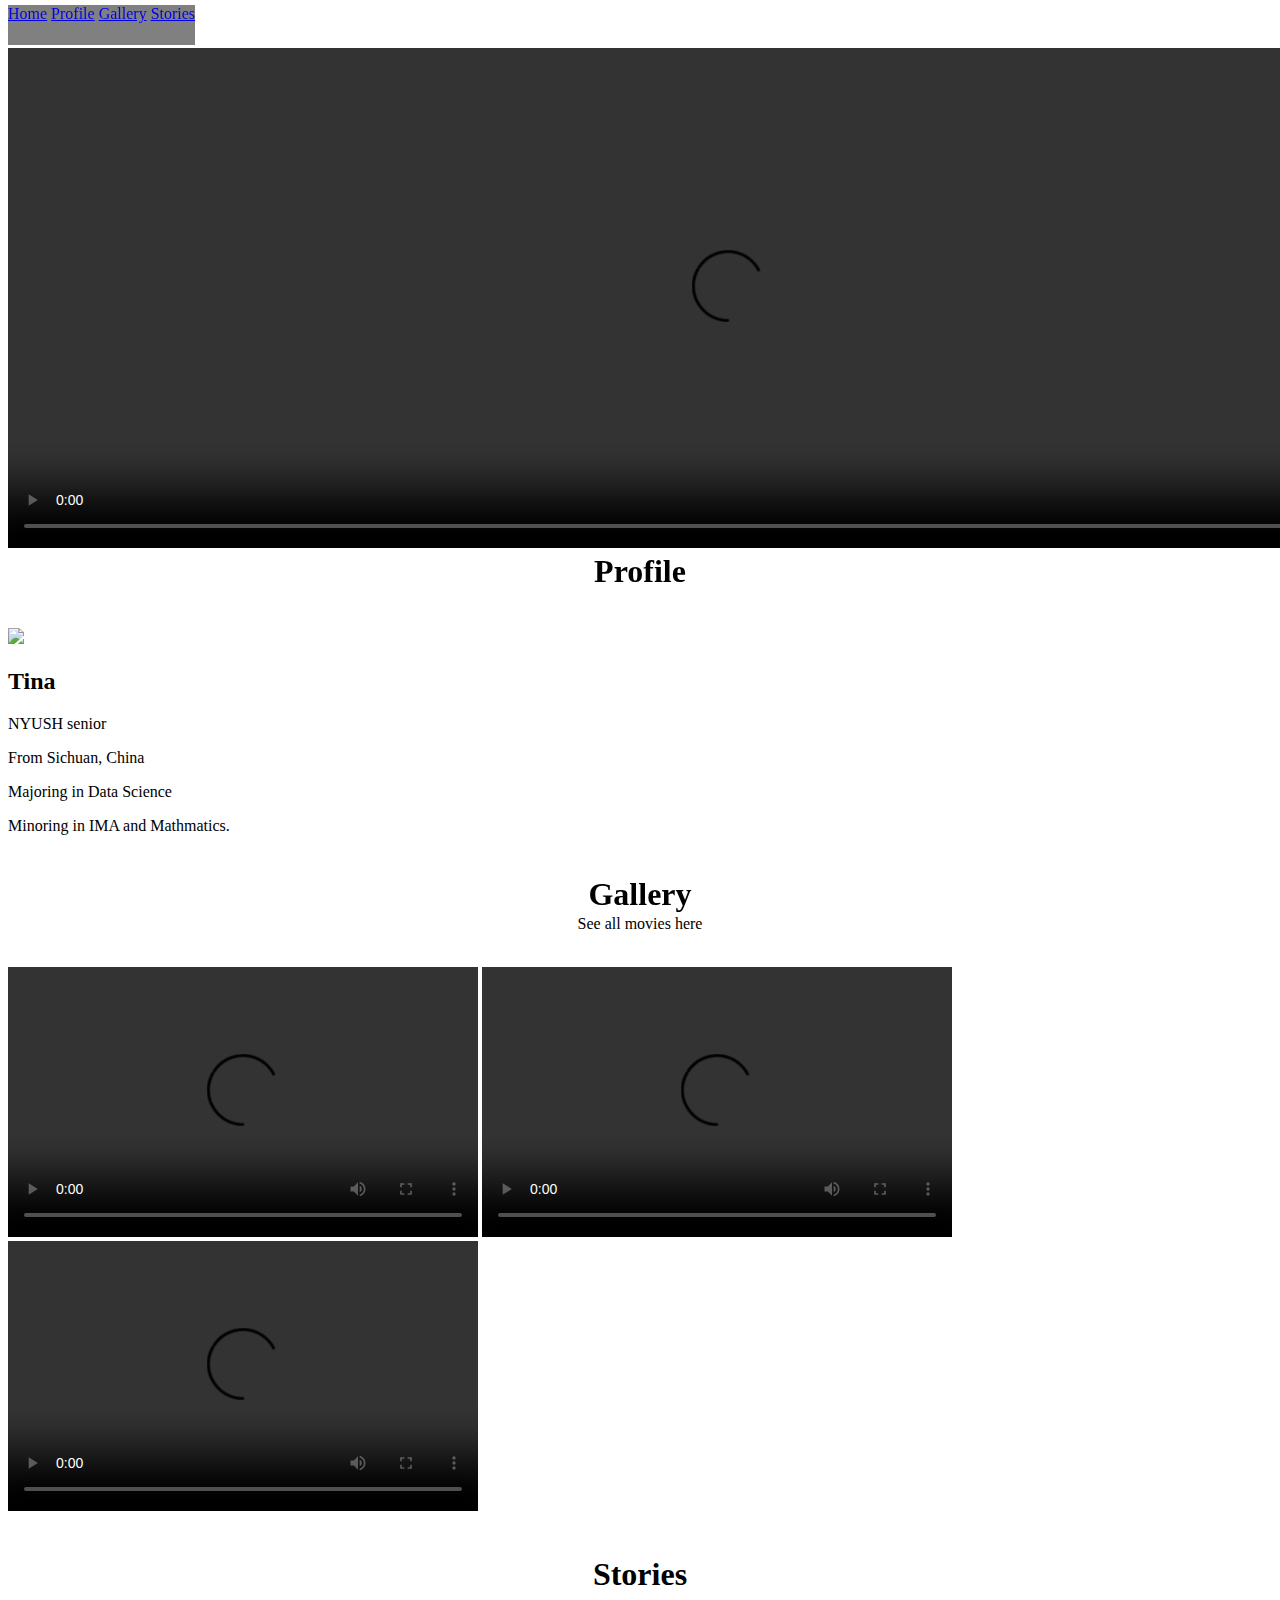
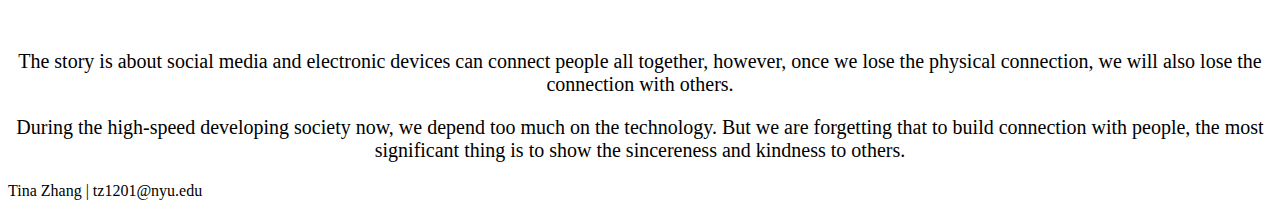
==== index.html @ 1f805fe6 "Upload the webpage" ====
<!DOCTYPE html>
<head>

  <title>Movie Gallery</title>

  <!-- CSS Files -->
  <link rel="stylesheet" href="style.css">
  <!-- End CSS Files -->
</head>
<body>

  <!-- Navigation -->
  <div class="Navigation">

    <!-- Navigation Menu -->
    <div class="Navigation-Inner-Linking">

      <a href="#Home">Home</a>
      <a href="#Profile">Profile</a>
      <a href="#Gallery">Gallery</a>
      <a href="#Stories">Stories</a>
    </div>
    <!-- End of Navigation Menu -->

  </div>
  <!-- End of Navigation -->

  <!-- Home(main videos)  -->
  <section id="Home" class="">
    <div class="Home-Section">
      <video width="1440" height="500" controls>
        <source src="https://www.commlab.nyuadim.com/MangF21/Group_4.mp4" type="video/mp4">
      </video>
    </div>
  </section>
  <!-- End of Home -->

  <!-- Profile -->
  <section id="Profile" class="Profile-section">
    <h1 class="heading">Profile</h1>
    <br>
    <br>
    <img class="Tina-profile" src="sources/Tina.JPG"/>
    <div class="Tina-profile-intro">
      <h2>Tina</h2>
      <p>NYUSH senior</p>
      <p>From Sichuan, China</p>
      <p>Majoring in Data Science</p>
      <p>Minoring in IMA and Mathmatics.</p>
    </div>


  </section>
  <!-- End of Profile -->

  <!-- Gallery -->
  <section id="Gallery" class="">
    <h1 class="heading">Gallery</h1>
    <p class="sub-title">See all movies here</p>
    <br>
    <video width="470" height="270" controls>
      <source src="https://www.commlab.nyuadim.com/MangF21/Money.mp4" type="video/mp4">
    </video>
    <video width="470" height="270" controls>
      <source src="https://www.commlab.nyuadim.com/MangF21/30_MF_-_Juan_Manuel_Rodriguez.mp4" type="video/mp4">
    </video>
    <video width="470" height="270" controls>
      <source src="https://www.commlab.nyuadim.com/MangF21/CommLabVideo.mp4" type="video/mp4">
    </video>
  </section>
  <!-- End of Gallery -->

  <!-- Stories -->
  <section id="Stories" class="">
    <h1 class="heading">Stories</h1>
    <br>
    <br>
    <div class="story-content">
      <p>The story is about social media and electronic devices can connect people all together, however, once we lose the physical connection, we will also lose the connection with others. </p>
      <p>During the high-speed developing society now, we depend too much on the technology. But we are forgetting that to build connection with people, the most significant thing is to show the sincereness and kindness to others.</p>
    </div>
  </section>
  <!-- End of Stories -->

	<!-- Footer -->
  <footer>
    <p class="footer">Tina Zhang | tz1201@nyu.edu</p>
  </footer>
  <!-- End Footer -->


  <!-- Back To Top Button -->
	<section id="back-top">
		<a href="#home" class="scroll text-center white">
			<i class="fa fa-angle-double-up"></i>
		</a>
	</section>
	<!-- End Back To Top Button -->

</body>

</html>
---- style.css ----
/* Font */

@font-face {
  font-family: serif;
}

/* Text Colors */

/* Background Colors */
/* background-color:#d71818; */


/* Navigation */
.Navigation-Inner-Linking{
  display: inline-block;
  height: 40px;
  background-color: grey;
  position: fixed;
  top:5px;
}

/* Video */
.Home-Section{
  top:40px;
  position:relative;
}

img {
  height: 700px;
}

a {
  /* float: left; */
}

/* Middle the video */
.Home-Section {
  position:relative;
}

.heading{
  position:relative;
  top:20px;
  text-align: center;
}

.sub-title{
  text-align: center;
  size:40px;

}

.Tina-profile{
  height: 250px;
  display: inline-inline-block;
}

.Tina-profile-intro{
  width: 450px;
}

.story-content{
  font-size: 20px;
  text-align: center;
}
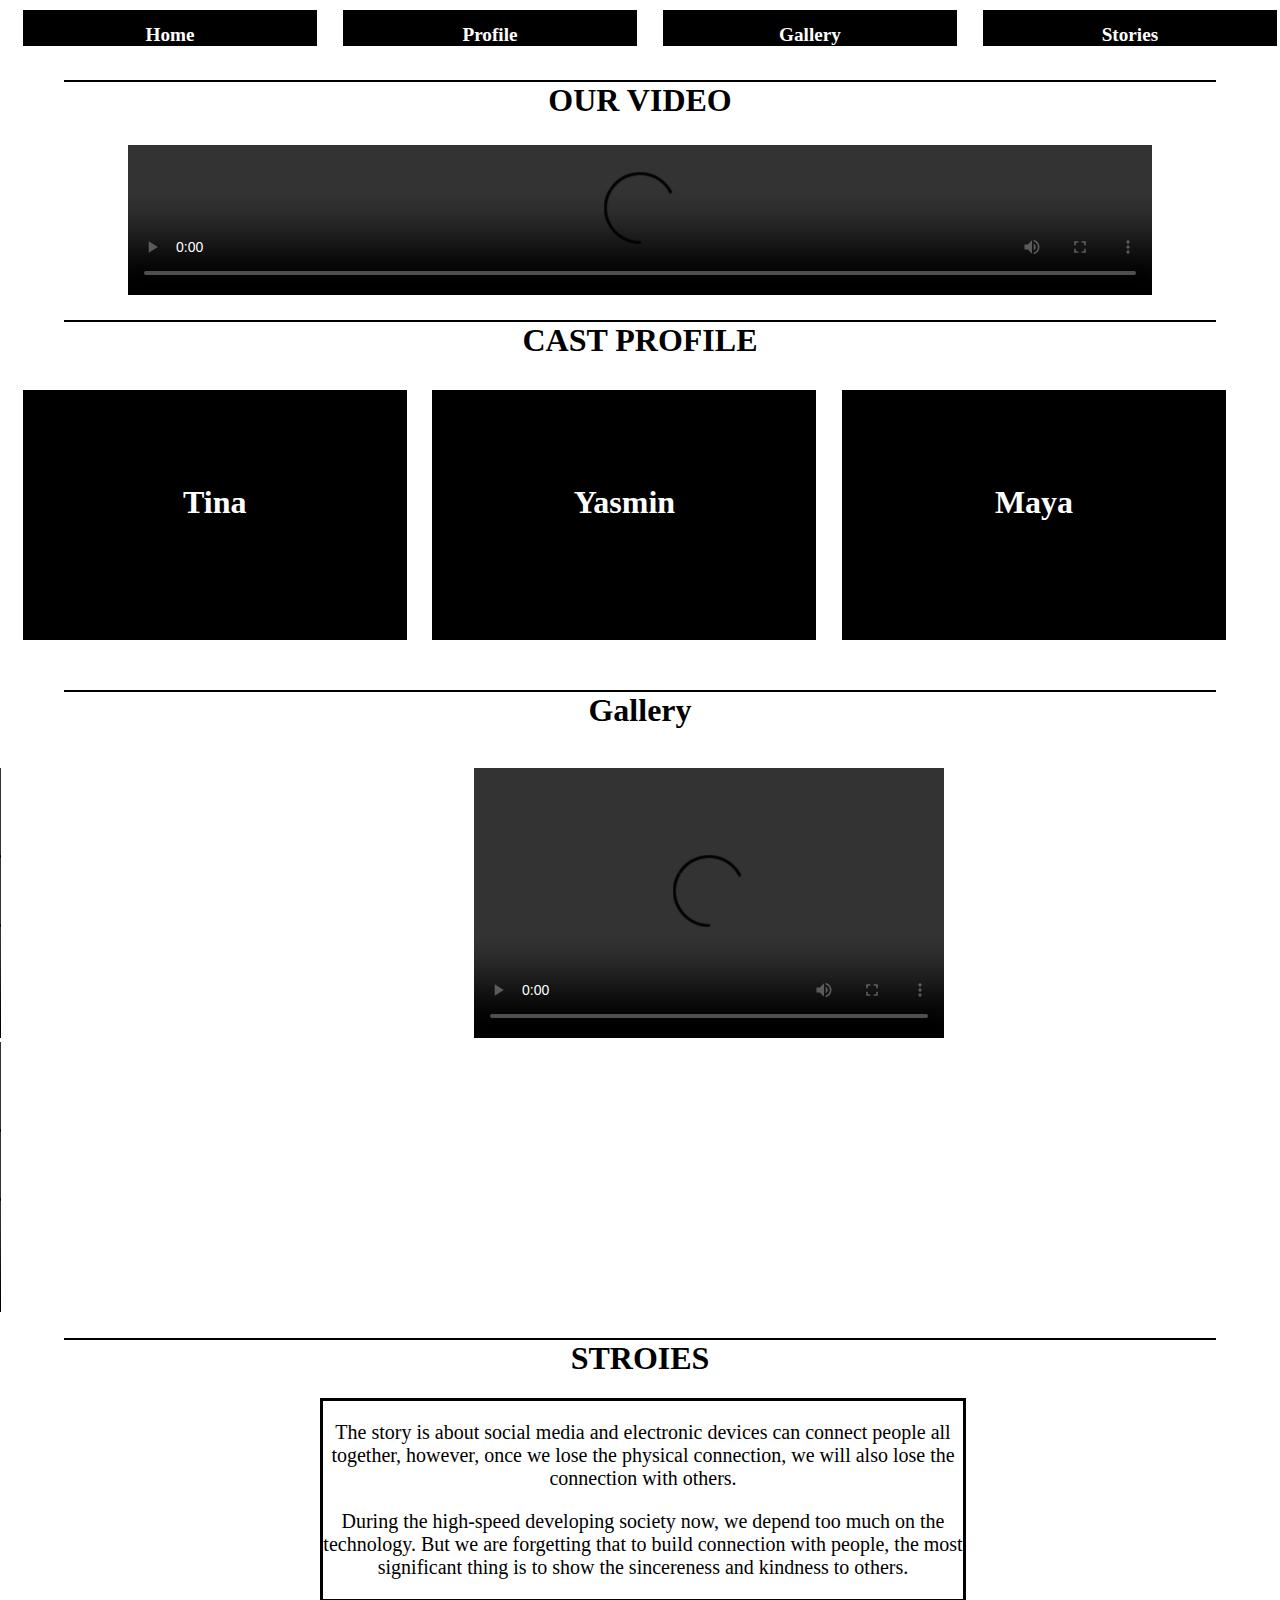
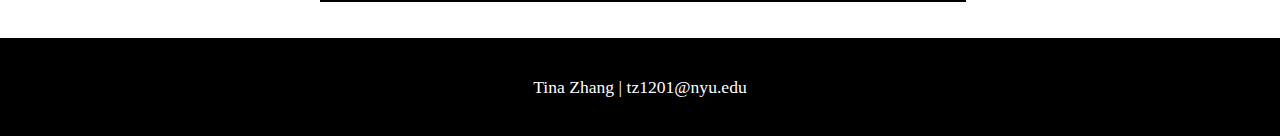
==== commit 87d187db: "update--2" ====
--- a/index.html
+++ b/index.html
@@ -9,54 +9,70 @@
 </head>
 <body>
 
+
   <!-- Navigation -->
-  <div class="Navigation">
-
-    <!-- Navigation Menu -->
-    <div class="Navigation-Inner-Linking">
-
+  <header class="mainNav">
+    <div class="mainNav-item" id="mouse-move">
       <a href="#Home">Home</a>
+    </div>
+    <div class="mainNav-item" id="mouse-move-profile">
       <a href="#Profile">Profile</a>
+    </div>
+    <div class="mainNav-item" id="mouse-move-gallery">
       <a href="#Gallery">Gallery</a>
+    </div>
+    <div class="mainNav-item" id="mouse-move-story">
       <a href="#Stories">Stories</a>
     </div>
-    <!-- End of Navigation Menu -->
-
-  </div>
+  </header>
   <!-- End of Navigation -->
 
   <!-- Home(main videos)  -->
-  <section id="Home" class="">
+  <section id="Home">
     <div class="Home-Section">
-      <video width="1440" height="500" controls>
-        <source src="https://www.commlab.nyuadim.com/MangF21/Group_4.mp4" type="video/mp4">
-      </video>
+      <div class="title" style="margin-top:2%; margin-bottom:2%; padding-top:0px;">OUR VIDEO</div>
+      <div class="video-center">
+        <video style="width:80%; margin-left:10%" controls>
+          <source src="https://www.commlab.nyuadim.com/MangF21/Group_4.mp4" type="video/mp4">
+        </video>
+      </div>
     </div>
   </section>
   <!-- End of Home -->
 
   <!-- Profile -->
   <section id="Profile" class="Profile-section">
-    <h1 class="heading">Profile</h1>
-    <br>
-    <br>
-    <img class="Tina-profile" src="sources/Tina.JPG"/>
-    <div class="Tina-profile-intro">
-      <h2>Tina</h2>
-      <p>NYUSH senior</p>
-      <p>From Sichuan, China</p>
-      <p>Majoring in Data Science</p>
-      <p>Minoring in IMA and Mathmatics.</p>
+    <h1 class="title">CAST PROFILE</h1>
+    <div class="Profiles">
+      <div class="Tina-profile-intro" onclick="ChangeTinaProfile();">
+        <div class="Profile-intro">
+          <p id="Tina-profile">Tina</p>
+        </div>
+
+      </div>
+      <div class="Yasmin-profile-intro" onclick="ChangeYasminProfile();">
+        <div class="Profile-intro">
+          <p id="Yasmin-profile">Yasmin</p>
+        </div>
+      </div>
+
+      <div class="Maya-profile-intro" onclick="ChangeMayaProfile();">
+        <div class="Profile-intro">
+          <p id="Maya-profile">Maya</p>
+        </div>
+      </div>
     </div>
+
+
 
 
   </section>
   <!-- End of Profile -->
 
+  <br><br><br><br><br><br>
   <!-- Gallery -->
   <section id="Gallery" class="">
-    <h1 class="heading">Gallery</h1>
-    <p class="sub-title">See all movies here</p>
+    <h1 class="title">Gallery</h1>
     <br>
     <video width="470" height="270" controls>
       <source src="https://www.commlab.nyuadim.com/MangF21/Money.mp4" type="video/mp4">
@@ -72,19 +88,21 @@
 
   <!-- Stories -->
   <section id="Stories" class="">
-    <h1 class="heading">Stories</h1>
-    <br>
-    <br>
-    <div class="story-content">
+    <h1 class="title">STROIES</h1>
+    <div style="border:3px solid black" class="story-content">
       <p>The story is about social media and electronic devices can connect people all together, however, once we lose the physical connection, we will also lose the connection with others. </p>
       <p>During the high-speed developing society now, we depend too much on the technology. But we are forgetting that to build connection with people, the most significant thing is to show the sincereness and kindness to others.</p>
     </div>
+    <br>
+    <br>
   </section>
   <!-- End of Stories -->
 
 	<!-- Footer -->
   <footer>
+    <br>
     <p class="footer">Tina Zhang | tz1201@nyu.edu</p>
+    <br>
   </footer>
   <!-- End Footer -->
 
@@ -96,7 +114,7 @@
 		</a>
 	</section>
 	<!-- End Back To Top Button -->
-
+<script src="animation.js"></script>
 </body>
 
 </html>
--- a/style.css
+++ b/style.css
@@ -11,39 +11,81 @@
 /* Background Colors */
 /* background-color:#d71818; */
 
+div{
+  display: block;
+}
+
+a{
+  text-decoration: none;
+
+  cursor:pointer;
+  color:white;
+}
 
 /* Navigation */
-.Navigation-Inner-Linking{
-  display: inline-block;
-  height: 40px;
-  background-color: grey;
-  position: fixed;
-  top:5px;
+header{
+  display: block;
+  z-index: 100;
+  font-size: 1.2em;
+}
+
+body{
+  margin:0px;
+}
+
+footer{
+  background-color: black;
+  color:white;
+  text-align: center;
+  font-size: 1.1em;
+}
+
+.mainNav{
+  width:100%;
+  position:fixed;
+  top:0px;
+  padding:10px;
+  line-height: 50px;
+  margin: 0px auto;
+  color:black;
+  background-color:white;
+}
+
+.mainNav-item{
+  width:23%;
+  max-width: 23%;
+  margin-left: 1%;
+  margin-right: 1%;
+  float:left;
+  max-height: 36px;
+  background-color: black;
+  font-weight: bolder;
+  text-align: center;
+  font-color:white;
 }
 
 /* Video */
 .Home-Section{
-  top:40px;
-  position:relative;
+  margin-top:80px;
 }
 
-img {
-  height: 700px;
+.title{
+  font-size: 2.0em;
+  font-weight: bold;
+  border-top: 2px solid black;
+  width:90%;
+  text-align: center;
+  margin-left: 5%;
 }
 
-a {
-  /* float: left; */
-}
 
 /* Middle the video */
 .Home-Section {
   position:relative;
 }
 
-.heading{
-  position:relative;
-  top:20px;
-  text-align: center;
+.video-center{
+  display: block;
 }
 
 .sub-title{
@@ -52,16 +94,34 @@
 
 }
 
-.Tina-profile{
-  height: 250px;
-  display: inline-inline-block;
+.Profiles{
+  width:100%;
+  height:160px;
+  padding:10px;
+  line-height: 160px;
+  margin: 0px auto;
+  color:black;
+  background-color:white;
 }
 
-.Tina-profile-intro{
-  width: 450px;
+.Profile-intro{
+  width:30%;
+  height:250px;
+  max-width: 30%;
+  margin-left: 1%;
+  margin-right: 1%;
+  float:left;
+  background-color: black;
+  font-weight: bolder;
+  text-align: center;
+  color:white;
+  font-size: 2.0em;
 }
+
 
 .story-content{
   font-size: 20px;
   text-align: center;
+  width: 50%;
+  margin-left: 25%;
 }
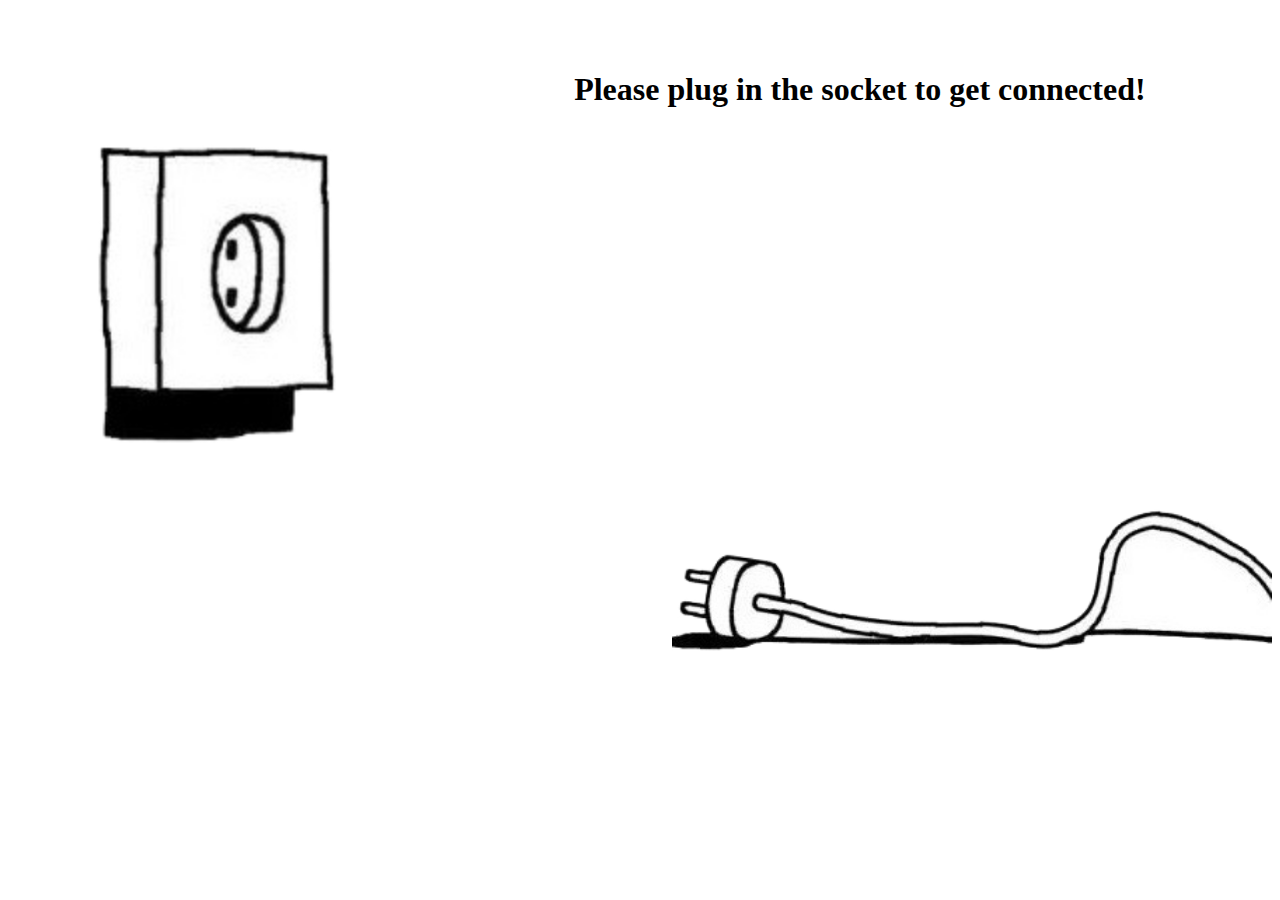
==== commit 3a9ee648: "Final" ====
--- a/index.html
+++ b/index.html
@@ -1,120 +1,20 @@
 <!DOCTYPE html>
+<!-- cover -->
 <head>
+  <title>Welcome to Tina's Playground!</title>
+</head>
+<body onclick="JumpTo();">
 
-  <title>Movie Gallery</title>
+  <div class="title">
+    <h1 style="float:right; margin-top:5%; margin-right:10%">Please plug in the socket to get connected!</h1>
+  </div>
+  <div class="">
+    <img src="socket_1_2.png" style="width:300px; margin-top:10%; margin-left:5%" id="socket1">
+  </div>
+  <div class="" id="looseSocket" >
+    <a href="index.html"><img src="socket_1_1.png" style="float:right; width:600px" id="socket2"></a>
+  </div>
 
-  <!-- CSS Files -->
-  <link rel="stylesheet" href="style.css">
-  <!-- End CSS Files -->
-</head>
-<body>
-
-
-  <!-- Navigation -->
-  <header class="mainNav">
-    <div class="mainNav-item" id="mouse-move">
-      <a href="#Home">Home</a>
-    </div>
-    <div class="mainNav-item" id="mouse-move-profile">
-      <a href="#Profile">Profile</a>
-    </div>
-    <div class="mainNav-item" id="mouse-move-gallery">
-      <a href="#Gallery">Gallery</a>
-    </div>
-    <div class="mainNav-item" id="mouse-move-story">
-      <a href="#Stories">Stories</a>
-    </div>
-  </header>
-  <!-- End of Navigation -->
-
-  <!-- Home(main videos)  -->
-  <section id="Home">
-    <div class="Home-Section">
-      <div class="title" style="margin-top:2%; margin-bottom:2%; padding-top:0px;">OUR VIDEO</div>
-      <div class="video-center">
-        <video style="width:80%; margin-left:10%" controls>
-          <source src="https://www.commlab.nyuadim.com/MangF21/Group_4.mp4" type="video/mp4">
-        </video>
-      </div>
-    </div>
-  </section>
-  <!-- End of Home -->
-
-  <!-- Profile -->
-  <section id="Profile" class="Profile-section">
-    <h1 class="title">CAST PROFILE</h1>
-    <div class="Profiles">
-      <div class="Tina-profile-intro" onclick="ChangeTinaProfile();">
-        <div class="Profile-intro">
-          <p id="Tina-profile">Tina</p>
-        </div>
-
-      </div>
-      <div class="Yasmin-profile-intro" onclick="ChangeYasminProfile();">
-        <div class="Profile-intro">
-          <p id="Yasmin-profile">Yasmin</p>
-        </div>
-      </div>
-
-      <div class="Maya-profile-intro" onclick="ChangeMayaProfile();">
-        <div class="Profile-intro">
-          <p id="Maya-profile">Maya</p>
-        </div>
-      </div>
-    </div>
-
-
-
-
-  </section>
-  <!-- End of Profile -->
-
-  <br><br><br><br><br><br>
-  <!-- Gallery -->
-  <section id="Gallery" class="">
-    <h1 class="title">Gallery</h1>
-    <br>
-    <video width="470" height="270" controls>
-      <source src="https://www.commlab.nyuadim.com/MangF21/Money.mp4" type="video/mp4">
-    </video>
-    <video width="470" height="270" controls>
-      <source src="https://www.commlab.nyuadim.com/MangF21/30_MF_-_Juan_Manuel_Rodriguez.mp4" type="video/mp4">
-    </video>
-    <video width="470" height="270" controls>
-      <source src="https://www.commlab.nyuadim.com/MangF21/CommLabVideo.mp4" type="video/mp4">
-    </video>
-  </section>
-  <!-- End of Gallery -->
-
-  <!-- Stories -->
-  <section id="Stories" class="">
-    <h1 class="title">STROIES</h1>
-    <div style="border:3px solid black" class="story-content">
-      <p>The story is about social media and electronic devices can connect people all together, however, once we lose the physical connection, we will also lose the connection with others. </p>
-      <p>During the high-speed developing society now, we depend too much on the technology. But we are forgetting that to build connection with people, the most significant thing is to show the sincereness and kindness to others.</p>
-    </div>
-    <br>
-    <br>
-  </section>
-  <!-- End of Stories -->
-
-	<!-- Footer -->
-  <footer>
-    <br>
-    <p class="footer">Tina Zhang | tz1201@nyu.edu</p>
-    <br>
-  </footer>
-  <!-- End Footer -->
-
-
-  <!-- Back To Top Button -->
-	<section id="back-top">
-		<a href="#home" class="scroll text-center white">
-			<i class="fa fa-angle-double-up"></i>
-		</a>
-	</section>
-	<!-- End Back To Top Button -->
-<script src="animation.js"></script>
+  <script src="cover_animation.js"></script>
 </body>
-
 </html>
